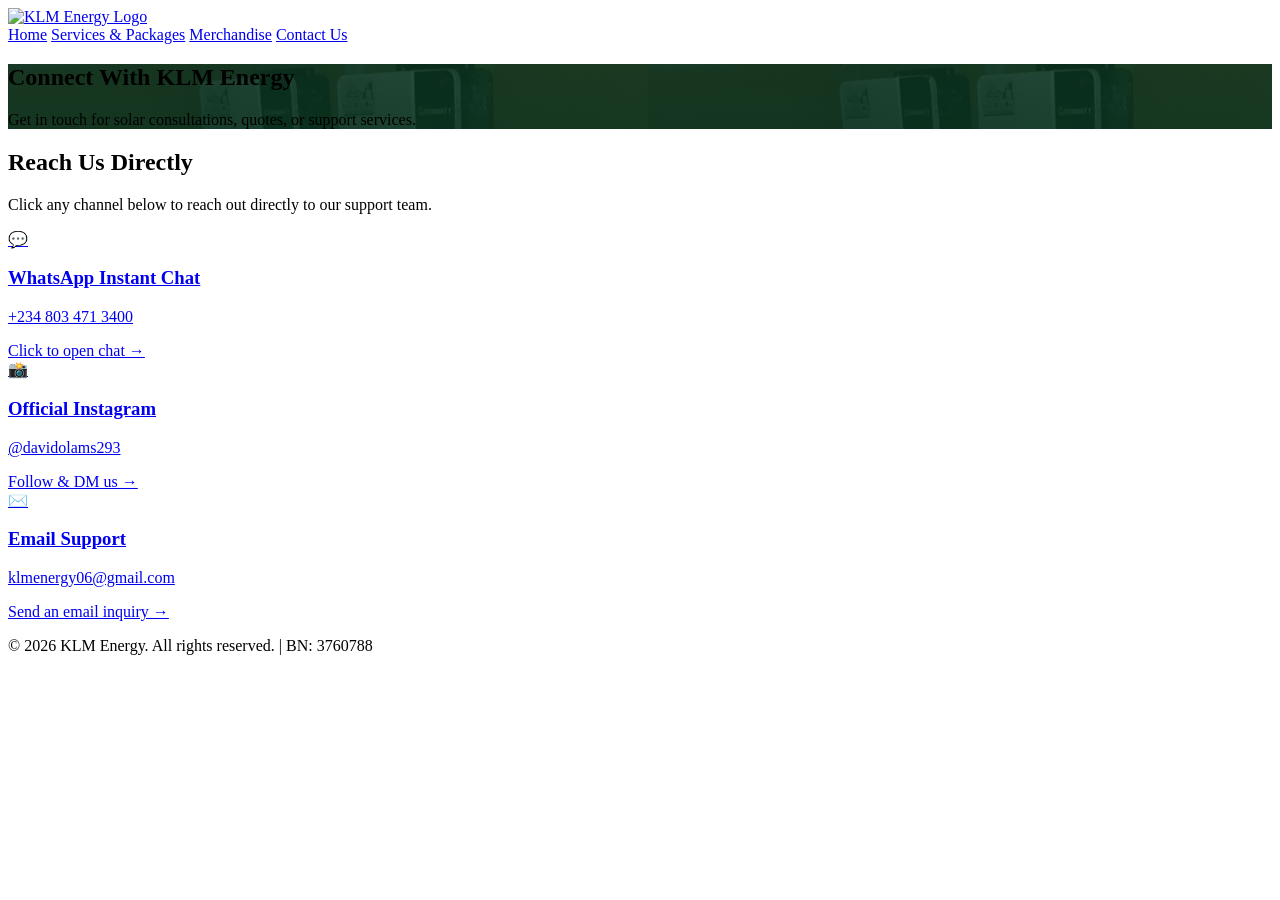
==== contact.html @ 86a69649 "Add files via upload" ====
<!DOCTYPE html>
<html lang="en">
<head>
    <meta charset="UTF-8">
    <meta name="viewport" content="width=device-width, initial-scale=1.0">
    <title>Contact Us | KLM Energy</title>
    <link rel="stylesheet" href="../KLM Energy/style.css">
</head>
<body>

    <!-- Navigation Header -->
    <header class="navbar">
        <div class="container nav-container">
            <a href="index.html" class="logo">
                <img src="../KLM Energy/images/logo2.jpeg" alt="KLM Energy Logo" class="nav-logo">
            </a>
            <nav class="nav-menu">
                <a href="index.html">Home</a>
                <a href="service.html">Services & Packages</a>
                <a href="merch.html">Merchandise</a>
                <a href="contact.html" class="active btn-nav">Contact Us</a>
            </nav>
        </div>
    </header>

    <!-- Page Banner -->
    <section class="page-banner" style="background-image: linear-gradient(rgba(10, 51, 31, 0.85), rgba(10, 51, 31, 0.90)), url('setup.jpeg');">
        <div class="container animate-fade-up">
            <h1>Connect With KLM Energy</h1>
            <p>Get in touch for solar consultations, quotes, or support services.</p>
        </div>
    </section>

    <!-- Contact Grid -->
    <section class="section">
        <div class="container">
            <div class="contact-grid">

                <!-- Official Reach Out Channels -->
                <div class="contact-methods animate-fade-in">
                    <h2>Reach Us Directly</h2>
                    <p class="mb-20">Click any channel below to reach out directly to our support team.</p>

                    <!-- WhatsApp Link -->
                    <a href="https://wa.me/2348034713400" target="_blank" rel="noopener" class="contact-card whatsapp-card">
                        <div class="contact-icon">💬</div>
                        <div class="contact-card-info">
                            <h3>WhatsApp Instant Chat</h3>
                            <p>+234 803 471 3400</p>
                            <span class="click-note">Click to open chat &rarr;</span>
                        </div>
                    </a>

                    <!-- Instagram Link -->
                    <a href="https://www.instagram.com/davidolams293?igsh=MTFzbmRpbGNqMnQ3NQ==" target="_blank" rel="noopener" class="contact-card instagram-card">
                        <div class="contact-icon">📸</div>
                        <div class="contact-card-info">
                            <h3>Official Instagram</h3>
                            <p>@davidolams293</p>
                            <span class="click-note">Follow & DM us &rarr;</span>
                        </div>
                    </a>

                    <!-- Gmail Link -->
                    <a href="mailto:klmenergy06@gmail.com" class="contact-card gmail-card">
                        <div class="contact-icon">✉️</div>
                        <div class="contact-card-info">
                            <h3>Email Support</h3>
                            <p>klmenergy06@gmail.com</p>
                            <span class="click-note">Send an email inquiry &rarr;</span>
                        </div>
                    </a>
                </div>
            </div>
        </div>
    </section>

    <!-- Footer -->
    <footer class="footer">
        <div class="container">
            <p>&copy; 2026 KLM Energy. All rights reserved. | BN: 3760788</p>
        </div>
    </footer>

</body>
</html>
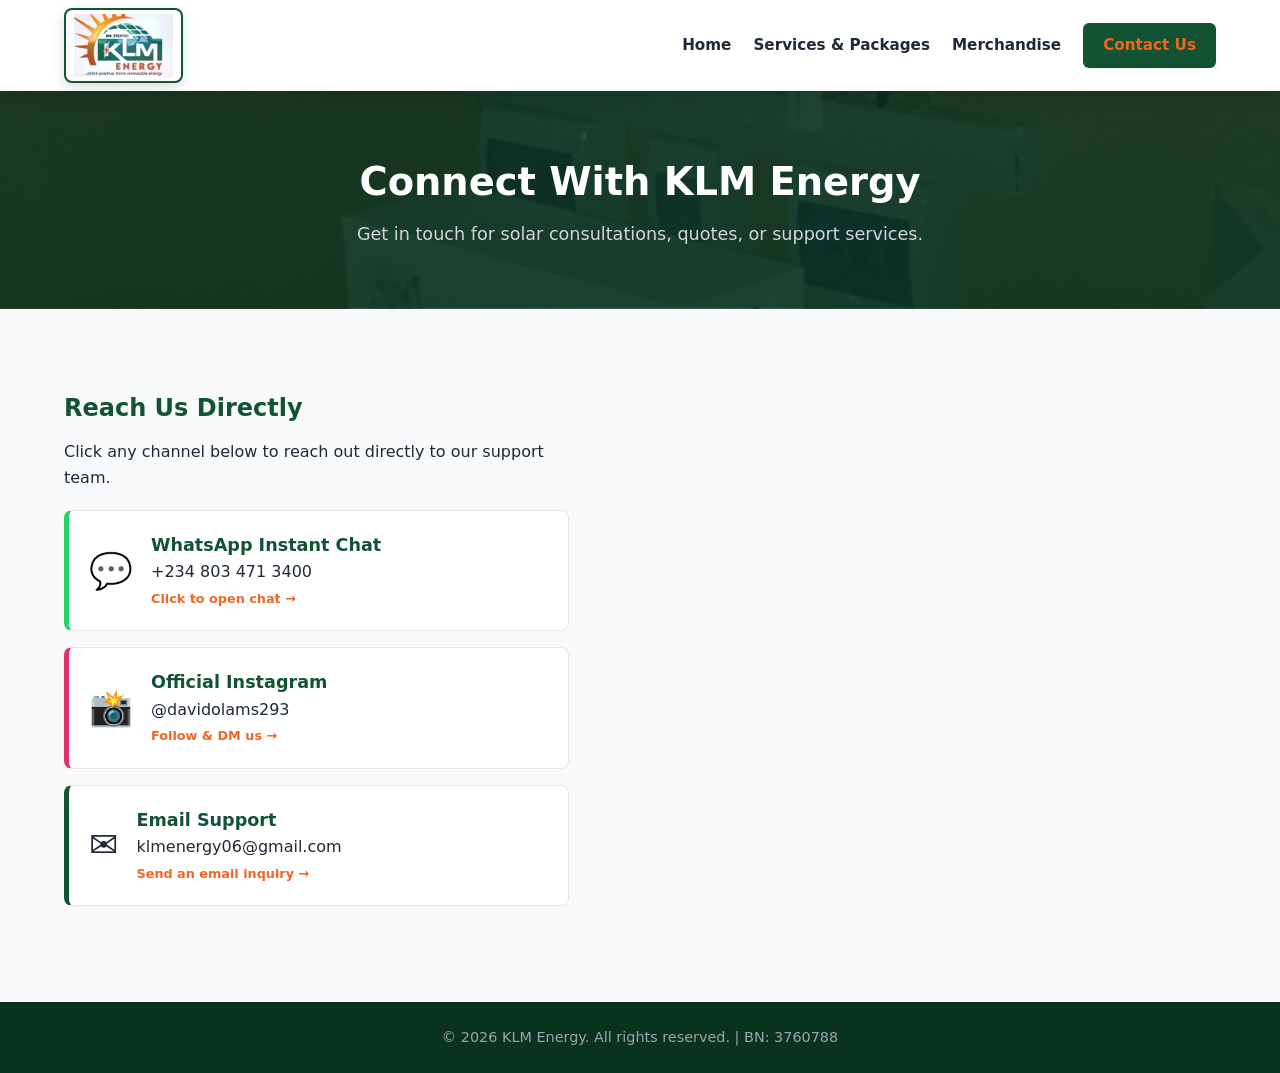
==== commit 8ac5e66e: "Fix HTML structure and update resource paths" ====
--- a/contact.html
+++ b/contact.html
@@ -4,7 +4,7 @@
     <meta charset="UTF-8">
     <meta name="viewport" content="width=device-width, initial-scale=1.0">
     <title>Contact Us | KLM Energy</title>
-    <link rel="stylesheet" href="../KLM Energy/style.css">
+    <link rel="stylesheet" href="style.css">
 </head>
 <body>
 
@@ -12,7 +12,7 @@
     <header class="navbar">
         <div class="container nav-container">
             <a href="index.html" class="logo">
-                <img src="../KLM Energy/images/logo2.jpeg" alt="KLM Energy Logo" class="nav-logo">
+                <img src="logo2.jpeg" alt="KLM Energy Logo" class="nav-logo">
             </a>
             <nav class="nav-menu">
                 <a href="index.html">Home</a>
@@ -83,4 +83,4 @@
     </footer>
 
 </body>
-</html>+</html>
--- a/style.css
+++ b/style.css
@@ -0,0 +1,659 @@
+/* Color Palette Inferred from Branding Images */
+:root {
+    --primary-green: #125333;       /* Brand Dark Green */
+    --primary-dark: #0a331f;        /* Deep Background Green */
+    --accent-orange: #f26522;       /* Vibrant Solar Orange */
+    --accent-orange-hover: #d45213; /* Hover Dark Orange */
+    --accent-yellow: #ffb400;       /* Highlight Solar Yellow */
+    --bg-light: #f8f9fa;            /* Body Light Neutral */
+    --text-dark: #1f2937;           /* Slate Body Text */
+    --text-muted: #6b7280;          /* Muted Subtitles */
+    --white: #ffffff;
+    --border-color: #e5e7eb;
+    --transition-smooth: all 0.35s cubic-bezier(0.4, 0, 0.2, 1);
+}
+
+/* Global Reset */
+* {
+    margin: 0;
+    padding: 0;
+    box-sizing: border-box;
+    font-family: 'Segoe UI', system-ui, -apple-system, sans-serif;
+}
+
+html {
+    scroll-behavior: smooth;
+}
+
+body {
+    background-color: var(--bg-light);
+    color: var(--text-dark);
+    line-height: 1.6;
+}
+
+.container {
+    width: 90%;
+    max-width: 1200px;
+    margin: 0 auto;
+}
+
+/* Header & Sticky Navigation */
+.navbar {
+    position: sticky;
+    top: 0;
+    width: 100%;
+    background: rgba(255, 255, 255, 0.98);
+    backdrop-filter: blur(12px);
+    box-shadow: 0 4px 18px rgba(0, 0, 0, 0.12);
+    z-index: 1000;
+}
+
+.nav-container {
+    display: flex;
+    justify-content: space-between;
+    align-items: center;
+    padding: 8px 0;
+}
+
+.logo {
+    display: inline-flex;
+    align-items: center;
+    text-decoration: none;
+}
+
+/* Enriched & Prominent Logo Styling */
+.nav-logo {
+    height: 75px; /* Increased height for strong visibility */
+    width: auto;
+    object-fit: contain;
+    border-radius: 8px;
+    padding: 4px 8px;
+    background: #ffffff;
+    border: 2px solid var(--primary-green);
+    box-shadow: 0 4px 12px rgba(18, 83, 51, 0.18);
+    transition: var(--transition-smooth);
+}
+
+.nav-logo:hover {
+    transform: scale(1.08) rotate(-1deg);
+    border-color: var(--accent-orange);
+    box-shadow: 0 6px 18px rgba(242, 101, 34, 0.28);
+}
+
+.nav-menu {
+    display: flex;
+    align-items: center;
+    gap: 22px;
+}
+
+.nav-menu a {
+    text-decoration: none;
+    color: var(--text-dark);
+    font-weight: 600;
+    font-size: 0.95rem;
+    transition: var(--transition-smooth);
+}
+
+.nav-menu a:hover,
+.nav-menu a.active {
+    color: var(--accent-orange);
+}
+
+.nav-menu .btn-nav {
+    background-color: var(--primary-green);
+    color: var(--white);
+    padding: 10px 20px;
+    border-radius: 6px;
+}
+
+.nav-menu .btn-nav:hover {
+    background-color: var(--accent-orange);
+    color: var(--white);
+}
+
+/* Hero Section */
+.hero-section {
+    min-height: 85vh;
+    background-size: cover;
+    background-position: center;
+    background-attachment: fixed;
+    display: flex;
+    align-items: center;
+    color: var(--white);
+    padding: 80px 0;
+}
+
+.hero-content {
+    max-width: 720px;
+}
+
+.badge {
+    background: var(--accent-orange);
+    color: var(--white);
+    padding: 4px 12px;
+    font-size: 0.85rem;
+    font-weight: 700;
+    border-radius: 4px;
+    display: inline-block;
+    margin-bottom: 16px;
+    letter-spacing: 0.5px;
+}
+
+.hero-section h1 {
+    font-size: 2.8rem;
+    line-height: 1.2;
+    margin-bottom: 10px;
+}
+
+.tagline {
+    font-style: italic;
+    color: var(--accent-yellow);
+    font-size: 1.2rem;
+    margin-bottom: 16px;
+    font-weight: 500;
+}
+
+.hero-desc {
+    font-size: 1.1rem;
+    margin-bottom: 28px;
+    color: #e5e7eb;
+}
+
+.hero-btns {
+    display: flex;
+    gap: 14px;
+}
+
+/* Buttons */
+.btn {
+    display: inline-block;
+    padding: 12px 28px;
+    border-radius: 6px;
+    text-decoration: none;
+    font-weight: 600;
+    font-size: 1rem;
+    border: none;
+    cursor: pointer;
+    transition: var(--transition-smooth);
+    text-align: center;
+}
+
+.btn-primary {
+    background: var(--accent-orange);
+    color: var(--white);
+}
+
+.btn-primary:hover {
+    background: var(--accent-orange-hover);
+    transform: translateY(-3px);
+    box-shadow: 0 6px 18px rgba(242, 101, 34, 0.35);
+}
+
+.btn-outline {
+    border: 2px solid var(--white);
+    color: var(--white);
+}
+
+.btn-outline:hover {
+    background: var(--white);
+    color: var(--primary-dark);
+    transform: translateY(-3px);
+}
+
+.full-width {
+    width: 100%;
+}
+
+/* Page Section Common Layout */
+.section {
+    padding: 80px 0;
+}
+
+.bg-light {
+    background-color: var(--white);
+}
+
+.section-title {
+    text-align: center;
+    max-width: 650px;
+    margin: 0 auto 48px auto;
+}
+
+.section-title h2 {
+    font-size: 2.2rem;
+    color: var(--primary-green);
+    margin-bottom: 8px;
+}
+
+.section-title p {
+    color: var(--text-muted);
+    font-size: 1.05rem;
+}
+
+.section-title.text-light h2,
+.section-title.text-light p {
+    color: var(--white);
+}
+
+/* About Grid */
+.about-grid {
+    display: grid;
+    grid-template-columns: 1fr 1fr;
+    gap: 40px;
+    align-items: center;
+}
+
+.about-text p {
+    margin-bottom: 16px;
+    font-size: 1.05rem;
+    color: #374151;
+}
+
+.mv-cards {
+    display: flex;
+    flex-direction: column;
+    gap: 20px;
+}
+
+.mv-card {
+    background: var(--white);
+    padding: 24px;
+    border-left: 5px solid var(--primary-green);
+    border-radius: 6px;
+    box-shadow: 0 4px 12px rgba(0, 0, 0, 0.05);
+}
+
+.mv-card h3 {
+    color: var(--primary-green);
+    margin-bottom: 8px;
+}
+
+/* Services Overview */
+.services-list-grid {
+    display: grid;
+    grid-template-columns: repeat(auto-fit, minmax(280px, 1fr));
+    gap: 24px;
+}
+
+.service-item-card {
+    background: var(--bg-light);
+    padding: 26px;
+    border-radius: 8px;
+    border: 1px solid var(--border-color);
+    transition: var(--transition-smooth);
+}
+
+.service-item-card:hover {
+    transform: translateY(-5px);
+    border-color: var(--accent-orange);
+    box-shadow: 0 8px 20px rgba(0, 0, 0, 0.06);
+}
+
+.service-icon {
+    font-size: 2.2rem;
+    margin-bottom: 12px;
+}
+
+.service-item-card h3 {
+    font-size: 1.15rem;
+    color: var(--primary-green);
+    margin-bottom: 8px;
+}
+
+.service-item-card p {
+    color: var(--text-muted);
+    font-size: 0.95rem;
+}
+
+/* Page Banners */
+.page-banner {
+    background-size: cover;
+    background-position: center;
+    color: var(--white);
+    padding: 60px 0;
+    text-align: center;
+}
+
+.page-banner h1 {
+    font-size: 2.4rem;
+    margin-bottom: 8px;
+}
+
+.page-banner p {
+    color: #d1d5db;
+    font-size: 1.1rem;
+}
+
+/* Cards Grid (Packages & Merch) */
+.cards-grid {
+    display: grid;
+    grid-template-columns: repeat(auto-fit, minmax(300px, 1fr));
+    gap: 30px;
+}
+
+.card {
+    background: var(--white);
+    border-radius: 10px;
+    overflow: hidden;
+    box-shadow: 0 4px 15px rgba(0, 0, 0, 0.05);
+    border: 1px solid var(--border-color);
+    transition: var(--transition-smooth);
+}
+
+.card:hover {
+    transform: translateY(-8px);
+    box-shadow: 0 12px 25px rgba(0, 0, 0, 0.12);
+}
+
+.card-img-wrap {
+    height: 230px;
+    overflow: hidden;
+    background: #e5e7eb;
+}
+
+.card-img-wrap img {
+    width: 100%;
+    height: 100%;
+    object-fit: cover;
+    transition: var(--transition-smooth);
+}
+
+.card:hover .card-img-wrap img {
+    transform: scale(1.08);
+}
+
+.card-body {
+    padding: 24px;
+}
+
+.package-badge {
+    font-size: 0.75rem;
+    font-weight: 700;
+    text-transform: uppercase;
+    background: #e5e7eb;
+    color: var(--text-dark);
+    padding: 4px 10px;
+    border-radius: 4px;
+    display: inline-block;
+    margin-bottom: 10px;
+}
+
+.package-badge.highlight {
+    background: var(--accent-orange);
+    color: var(--white);
+}
+
+.package-card h3 {
+    font-size: 1.4rem;
+    color: var(--primary-green);
+    margin-bottom: 8px;
+}
+
+.package-desc {
+    color: var(--text-muted);
+    font-size: 0.95rem;
+    margin-bottom: 16px;
+}
+
+.package-features {
+    list-style: none;
+    margin-bottom: 22px;
+}
+
+.package-features li {
+    font-size: 0.9rem;
+    color: #374151;
+    margin-bottom: 8px;
+}
+
+.featured-package {
+    border: 2px solid var(--accent-orange);
+}
+
+.card-btn {
+    display: inline-block;
+    color: var(--accent-orange);
+    text-decoration: none;
+    font-weight: 700;
+    margin-top: 10px;
+    transition: var(--transition-smooth);
+}
+
+.card-btn:hover {
+    color: var(--primary-green);
+    transform: translateX(4px);
+}
+
+/* Installations Section */
+.installation-section {
+    background-size: cover;
+    background-position: center;
+    background-attachment: fixed;
+    color: var(--white);
+}
+
+.installation-grid {
+    display: grid;
+    grid-template-columns: repeat(auto-fit, minmax(320px, 1fr));
+    gap: 30px;
+}
+
+.install-card {
+    background: rgba(255, 255, 255, 0.08);
+    border: 1px solid rgba(255, 255, 255, 0.18);
+    border-radius: 10px;
+    overflow: hidden;
+    backdrop-filter: blur(8px);
+    transition: var(--transition-smooth);
+}
+
+.install-card:hover {
+    transform: translateY(-6px);
+    border-color: var(--accent-orange);
+    background: rgba(255, 255, 255, 0.14);
+}
+
+.install-img-wrap {
+    height: 240px;
+    overflow: hidden;
+}
+
+.install-card img {
+    width: 100%;
+    height: 100%;
+    object-fit: cover;
+    transition: var(--transition-smooth);
+}
+
+.install-card:hover img {
+    transform: scale(1.06);
+}
+
+.install-info {
+    padding: 22px;
+}
+
+.install-info h4 {
+    font-size: 1.2rem;
+    margin-bottom: 8px;
+    color: var(--accent-yellow);
+}
+
+.install-info p {
+    color: #d1d5db;
+    font-size: 0.95rem;
+}
+
+/* Contact Section Grid */
+.contact-grid {
+    display: grid;
+    grid-template-columns: 1fr 1.2fr;
+    gap: 40px;
+}
+
+.contact-methods h2,
+.contact-form-container h2 {
+    color: var(--primary-green);
+    margin-bottom: 12px;
+}
+
+.mb-20 {
+    margin-bottom: 20px;
+}
+
+.contact-card {
+    display: flex;
+    align-items: center;
+    gap: 18px;
+    background: var(--white);
+    padding: 20px;
+    border-radius: 8px;
+    text-decoration: none;
+    color: var(--text-dark);
+    border: 1px solid var(--border-color);
+    margin-bottom: 16px;
+    transition: var(--transition-smooth);
+}
+
+.contact-card:hover {
+    transform: translateY(-4px);
+    box-shadow: 0 8px 18px rgba(0, 0, 0, 0.08);
+}
+
+.whatsapp-card {
+    border-left: 5px solid #25D366;
+}
+
+.whatsapp-card:hover {
+    border-color: #25D366;
+}
+
+.instagram-card {
+    border-left: 5px solid #E1306C;
+}
+
+.instagram-card:hover {
+    border-color: #E1306C;
+}
+
+.gmail-card {
+    border-left: 5px solid var(--primary-green);
+}
+
+.gmail-card:hover {
+    border-color: var(--accent-orange);
+}
+
+.contact-icon {
+    font-size: 2.2rem;
+}
+
+.contact-card-info h3 {
+    font-size: 1.1rem;
+    color: var(--primary-green);
+}
+
+.click-note {
+    font-size: 0.8rem;
+    color: var(--accent-orange);
+    font-weight: 600;
+}
+
+/* Form Controls */
+.contact-form-container {
+    background: var(--white);
+    padding: 30px;
+    border-radius: 10px;
+    box-shadow: 0 4px 15px rgba(0, 0, 0, 0.05);
+    border: 1px solid var(--border-color);
+}
+
+.form-group {
+    margin-bottom: 18px;
+}
+
+.form-group label {
+    display: block;
+    font-size: 0.9rem;
+    font-weight: 600;
+    margin-bottom: 6px;
+    color: var(--text-dark);
+}
+
+.form-group input,
+.form-group select,
+.form-group textarea {
+    width: 100%;
+    padding: 12px;
+    border: 1px solid var(--border-color);
+    border-radius: 6px;
+    font-size: 0.95rem;
+    transition: var(--transition-smooth);
+}
+
+.form-group input:focus,
+.form-group select:focus,
+.form-group textarea:focus {
+    outline: none;
+    border-color: var(--accent-orange);
+    box-shadow: 0 0 0 3px rgba(242, 101, 34, 0.15);
+}
+
+/* Footer */
+.footer {
+    background: var(--primary-dark);
+    color: #9ca3af;
+    padding: 24px 0;
+    text-align: center;
+    font-size: 0.9rem;
+}
+
+/* Pure CSS Keyframe Entrance Animations */
+.animate-fade-up {
+    animation: fadeInUp 0.8s cubic-bezier(0.25, 0.8, 0.25, 1) forwards;
+}
+
+.animate-fade-in {
+    animation: fadeIn 1s ease-out forwards;
+}
+
+@keyframes fadeInUp {
+    from {
+        opacity: 0;
+        transform: translateY(28px);
+    }
+    to {
+        opacity: 1;
+        transform: translateY(0);
+    }
+}
+
+@keyframes fadeIn {
+    from {
+        opacity: 0;
+    }
+    to {
+        opacity: 1;
+    }
+}
+
+/* Responsive Media Queries */
+@media (max-width: 768px) {
+    .nav-container {
+        flex-direction: column;
+        gap: 12px;
+    }
+
+    .nav-logo {
+        height: 60px; /* Responsive sizing for mobile screens */
+    }
+
+    .hero-section h1 {
+        font-size: 2.1rem;
+    }
+
+    .about-grid,
+    .contact-grid {
+        grid-template-columns: 1fr;
+    }
+}
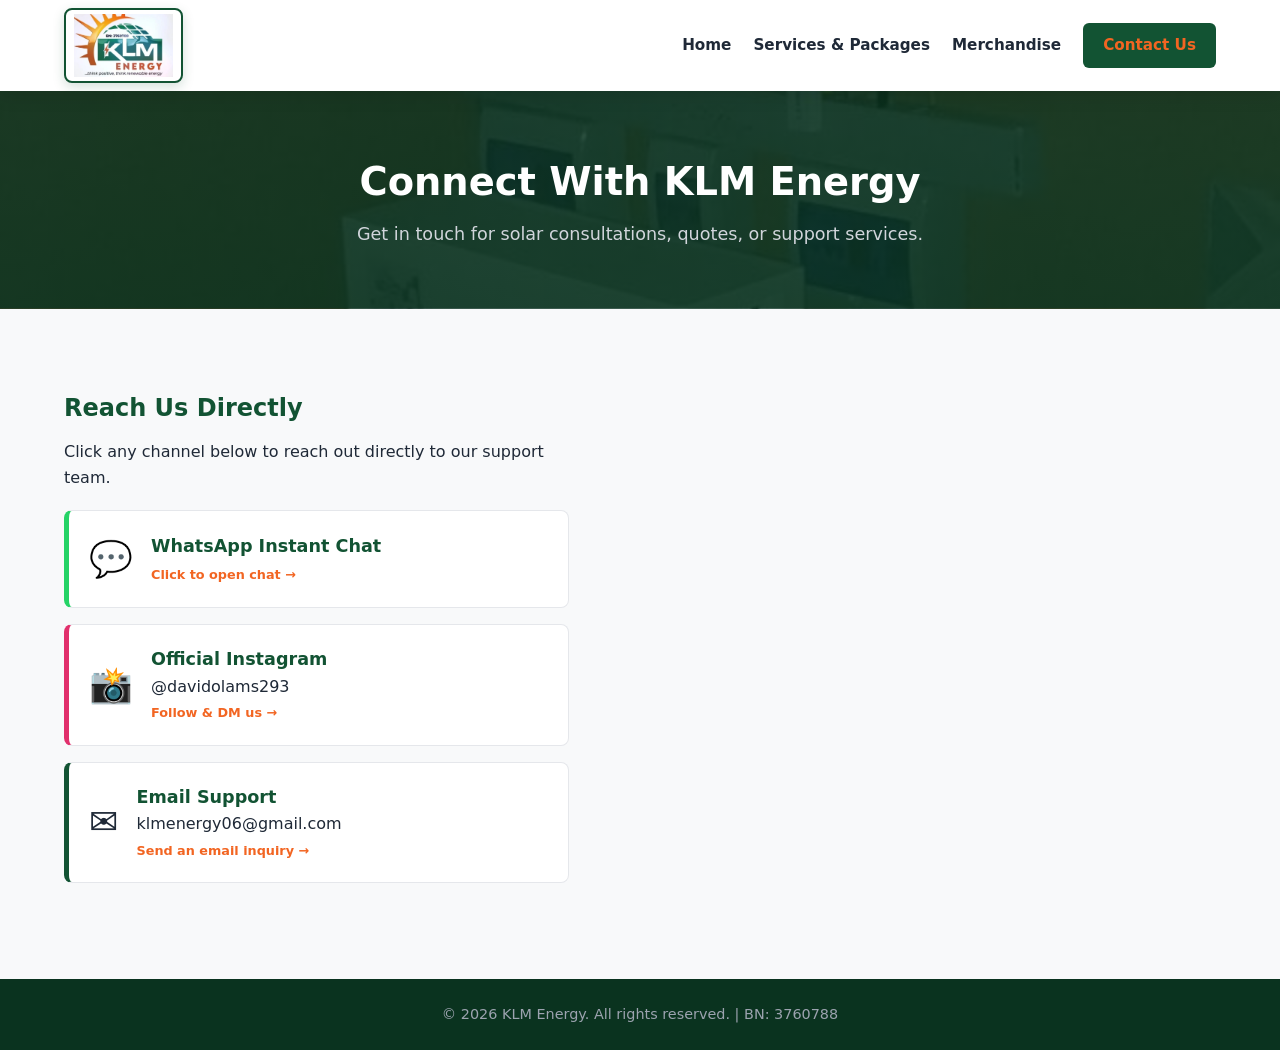
==== commit 8b7daf4f: "Fix HTML formatting issues in contact.html" ====
--- a/contact.html
+++ b/contact.html
@@ -46,7 +46,6 @@
                         <div class="contact-icon">💬</div>
                         <div class="contact-card-info">
                             <h3>WhatsApp Instant Chat</h3>
-                            <p>+234 803 471 3400</p>
                             <span class="click-note">Click to open chat &rarr;</span>
                         </div>
                     </a>
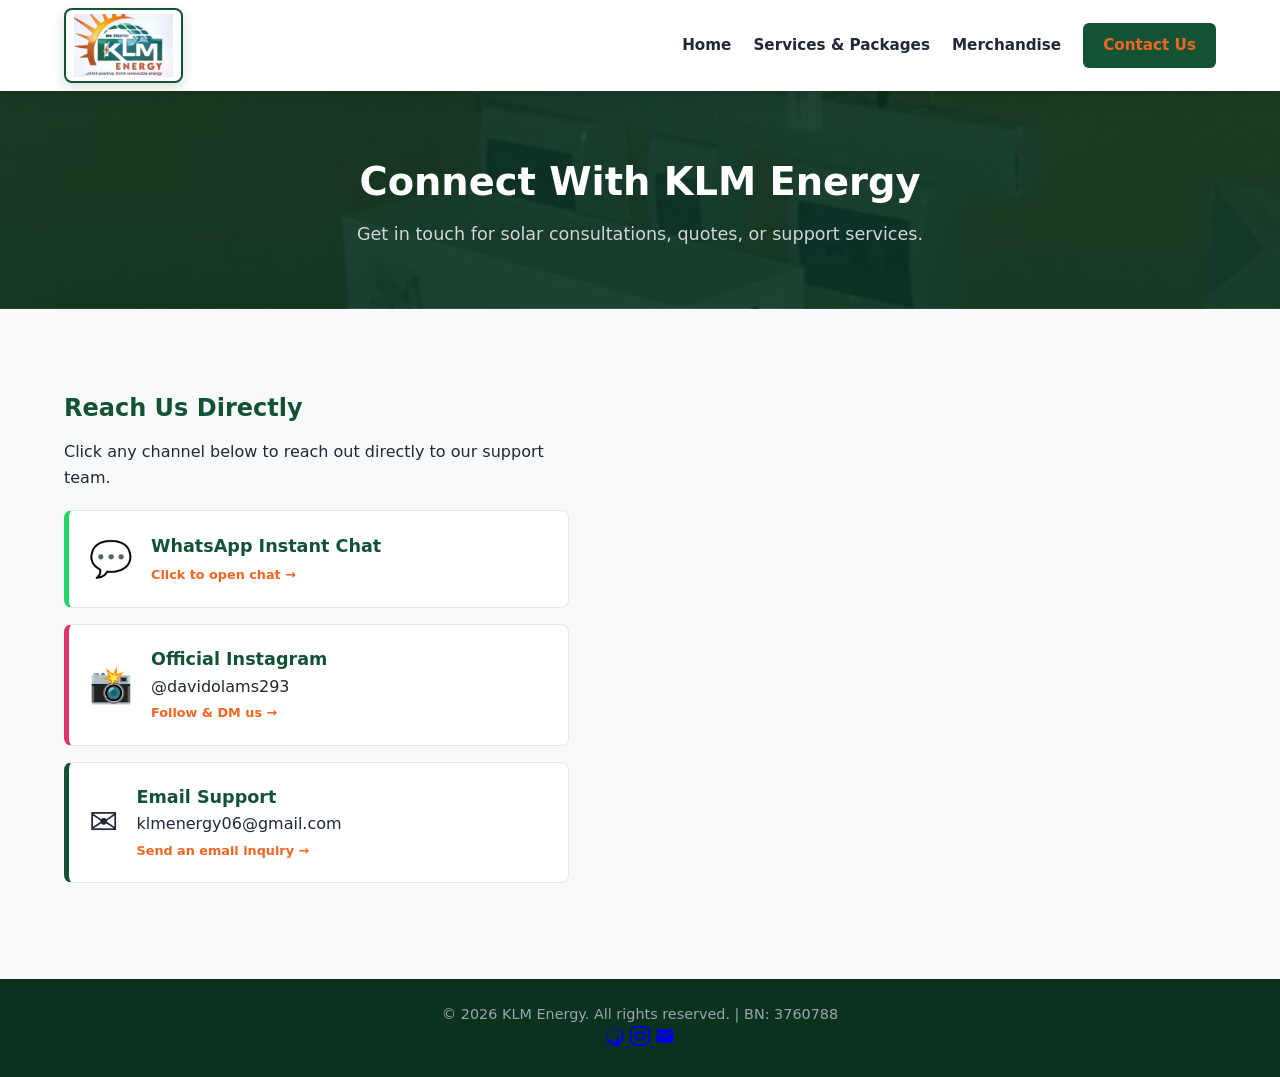
==== commit 6f913728: "Update contact.html" ====
--- a/contact.html
+++ b/contact.html
@@ -76,8 +76,19 @@
 
     <!-- Footer -->
     <footer class="footer">
-        <div class="container">
+        <div class="container footer-content">
             <p>&copy; 2026 KLM Energy. All rights reserved. | BN: 3760788</p>
+            <div class="footer-socials">
+                <a href="https://wa.me/2348034713400" target="_blank" rel="noopener" aria-label="WhatsApp">
+                    <svg viewBox="0 0 24 24" width="20" height="20" fill="currentColor"><path d="M12.031 2c-5.514 0-9.998 4.486-9.998 10 0 1.8.48 3.55 1.39 5.08l-1.42 5.2 5.34-1.39c1.5.83 3.2 1.28 4.97 1.28 5.51 0 9.99-4.48 9.99-10s-4.48-10-10-10zm0 18.2c-1.57 0-3.1-.42-4.43-1.21l-.32-.19-3.29.86.88-3.21-.21-.34c-.87-1.39-1.33-3-1.33-4.66 0-4.61 3.75-8.36 8.36-8.36 4.6 0 8.35 3.75 8.35 8.36 0 4.61-3.75 8.36-8.35 8.36zm4.58-6.25c-.25-.13-1.48-.73-1.71-.81-.23-.08-.4-.13-.57.13-.17.25-.66.82-.81 10-.15.17-.3.19-.55.06-.25-.13-1.06-.39-2.02-1.24-.75-.67-1.26-1.5-1.41-1.75-.15-.25-.02-.39.11-.51.11-.11.25-.29.38-.44.13-.15.17-.25.25-.42.08-.17.04-.32-.02-.44s-.57-1.37-.78-1.88c-.21-.5-.42-.43-.57-.44h-.49c-.17 0-.44.06-.67.31s-.88.86-.88 2.1c0 1.24.9 2.44 1.03 2.61s1.77 2.7 4.29 3.79c.6.26 1.07.41 1.44.53.6.19 1.15.16 1.59.1.49-.07 1.48-.6 1.69-1.18.21-.58.21-1.07.15-1.18-.06-.11-.23-.18-.48-.31z"/></svg>
+                </a>
+                <a href="https://www.instagram.com/davidolams293?igsh=MTFzbmRpbGNqMnQ3NQ==" target="_blank" rel="noopener" aria-label="Instagram">
+                    <svg viewBox="0 0 24 24" width="20" height="20" fill="currentColor"><path d="M12 2.163c3.204 0 3.584.012 4.85.07 3.252.148 4.771 1.691 4.919 4.919.058 1.265.069 1.645.069 4.849 0 3.205-.012 3.584-.069 4.849-.149 3.225-1.664 4.771-4.919 4.919-1.266.058-1.644.07-4.85.07-3.204 0-3.584-.012-4.849-.07-3.26-.149-4.771-1.699-4.919-4.92-.058-1.265-.07-1.644-.07-4.849 0-3.204.013-3.583.07-4.849.149-3.227 1.664-4.771 4.919-4.919 1.266-.057 1.645-.069 4.849-.069zm0-2.163c-3.259 0-3.667.014-4.947.072-4.358.2-6.78 2.618-6.98 6.98-.059 1.281-.073 1.689-.073 4.948 0 3.259.014 3.668.072 4.948.2 4.358 2.618 6.78 6.98 6.98 1.281.058 1.689.072 4.948.072 3.259 0 3.668-.014 4.948-.072 4.354-.2 6.782-2.618 6.979-6.98.059-1.28.073-1.689.073-4.948 0-3.259-.014-3.667-.072-4.947-.196-4.354-2.617-6.78-6.979-6.98-1.281-.059-1.69-.073-4.949-.073zm0 5.838c-3.403 0-6.162 2.759-6.162 6.162s2.759 6.163 6.162 6.163 6.162-2.759 6.162-6.163c0-3.403-2.759-6.162-6.162-6.162zm0 10.162c-2.209 0-4-1.79-4-4 0-2.209 1.791-4 4-4s4 1.791 4 4c0 2.21-1.791 4-4 4zm6.406-11.845c-.796 0-1.441.645-1.441 1.44s.645 1.44 1.441 1.44c.795 0 1.439-.645 1.439-1.44s-.644-1.44-1.439-1.44z"/></svg>
+                </a>
+                <a href="mailto:klmenergy06@gmail.com" aria-label="Email">
+                    <svg viewBox="0 0 24 24" width="20" height="20" fill="currentColor"><path d="M20 4H4c-1.1 0-1.99.9-1.99 2L2 18c0 1.1.9 2 2 2h16c1.1 0 2-.9 2-2V6c0-1.1-.9-2-2-2zm0 4l-8 5-8-5V6l8 5 8-5v2z"/></svg>
+                </a>
+            </div>
         </div>
     </footer>
 
